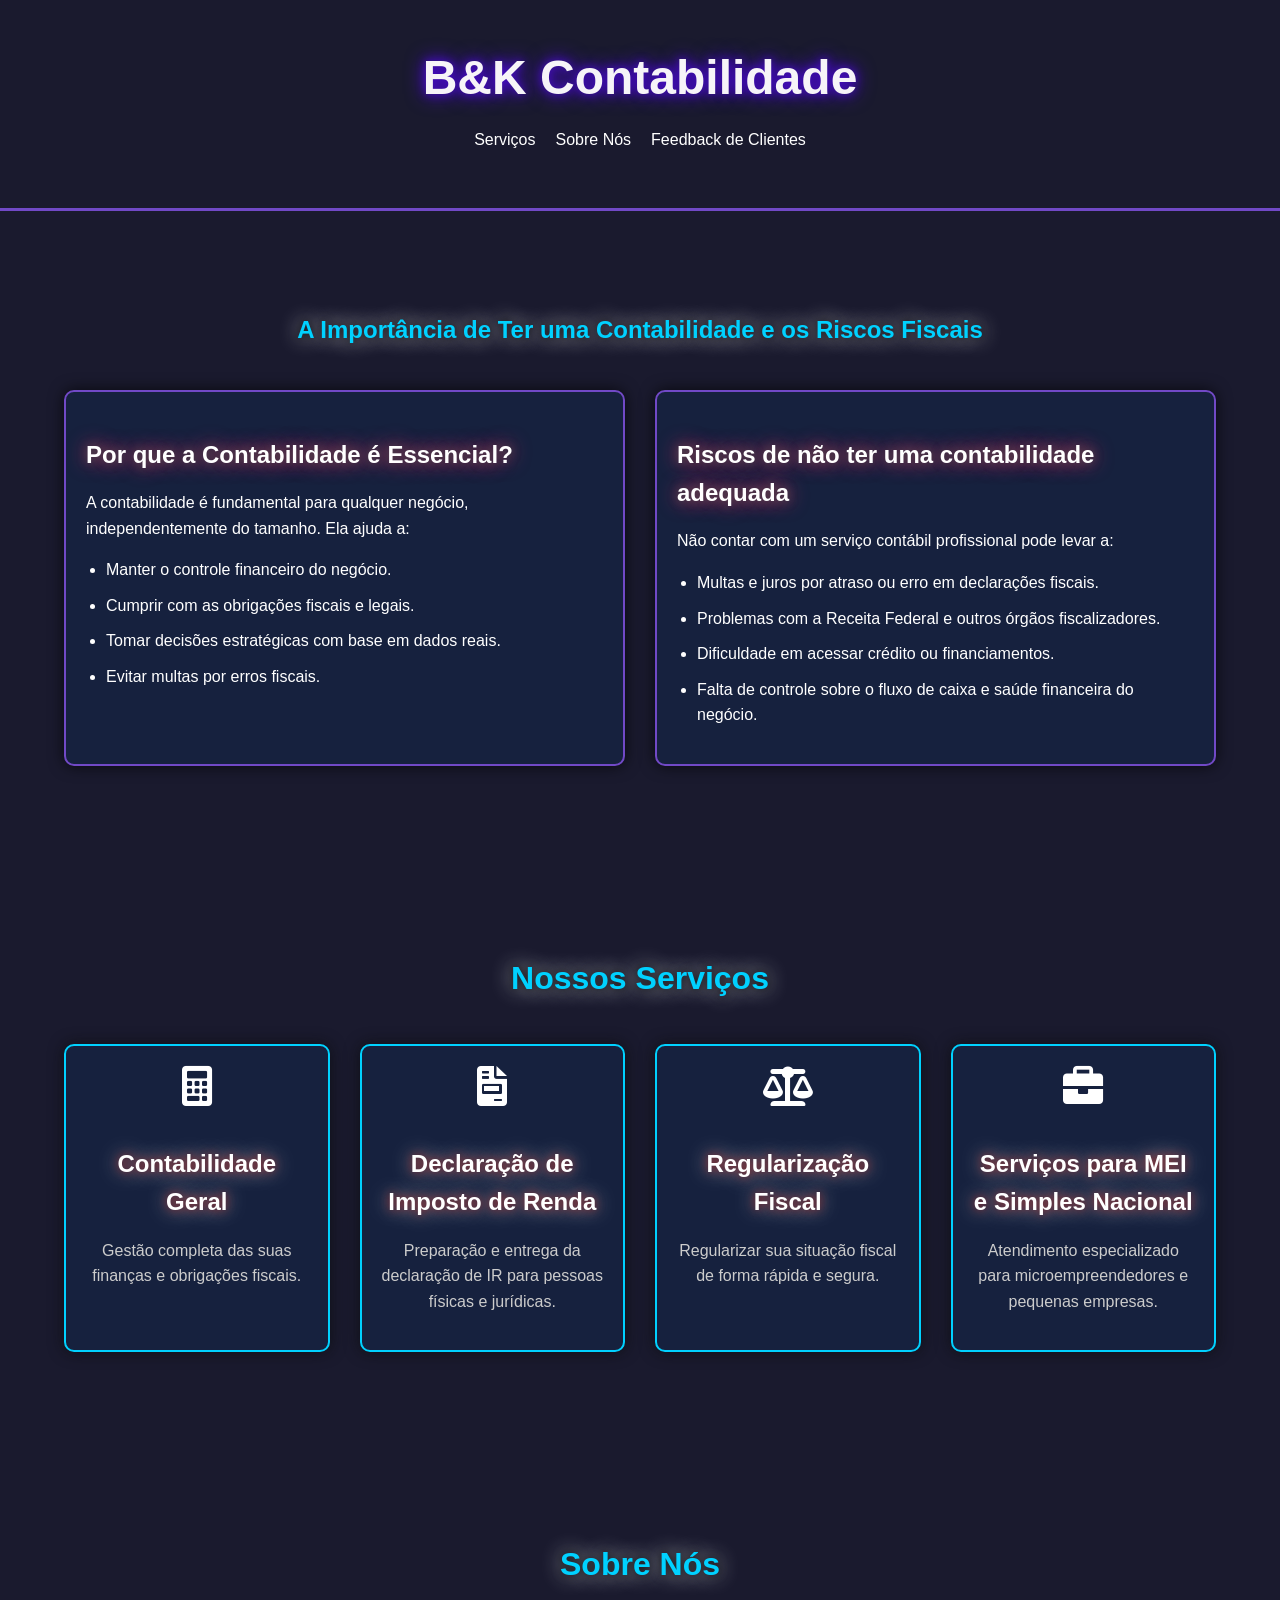
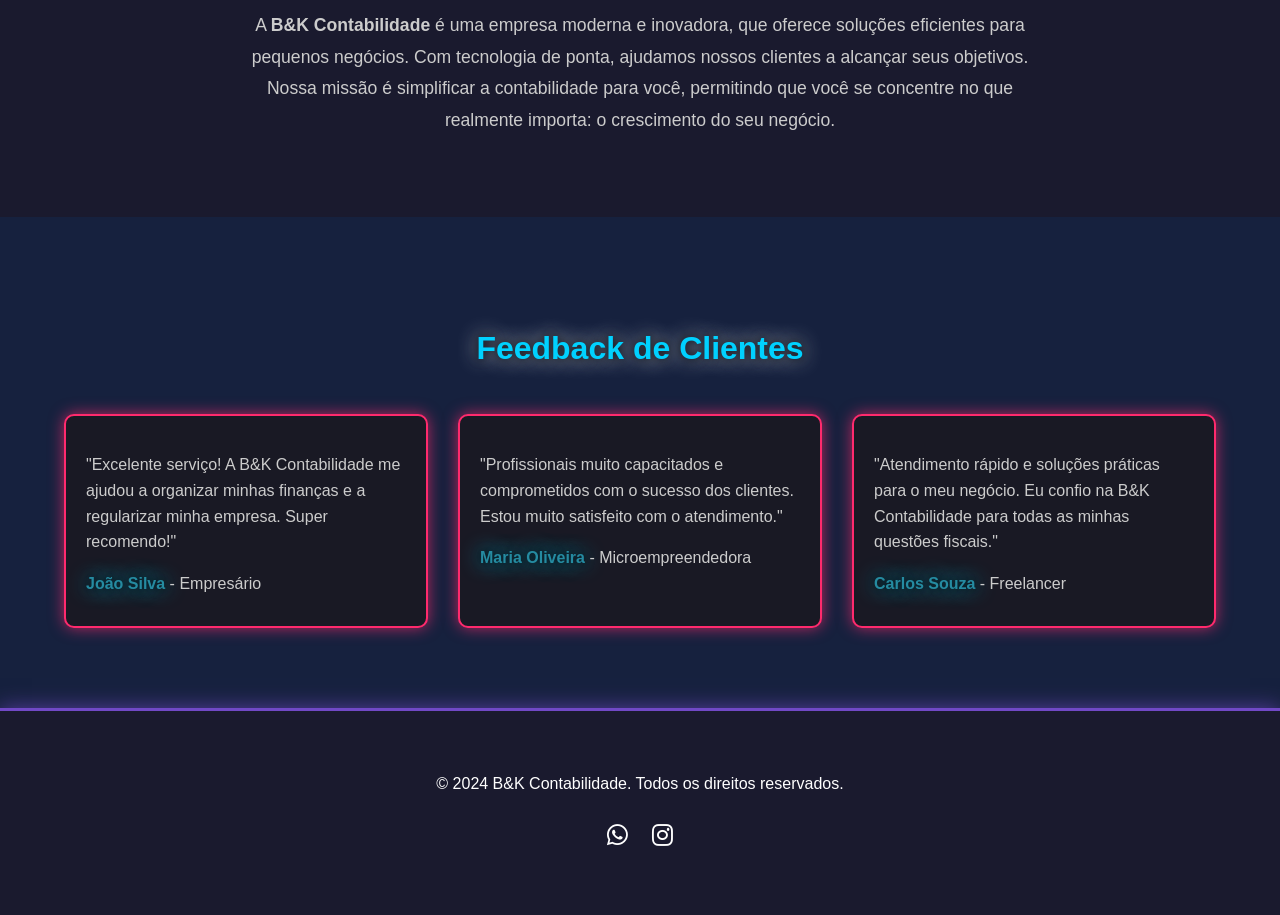
==== index.html @ 879cd641 "Create index.html" ====
<!DOCTYPE html>
<html lang="pt-BR">

<head>
    <meta charset="UTF-8">
    <meta name="viewport" content="width=device-width, initial-scale=1.0">
    <title>B&K Contabilidade Moderna</title>
    <link rel="stylesheet" href="styles.css">
    <link rel="stylesheet" href="https://cdnjs.cloudflare.com/ajax/libs/font-awesome/6.0.0-beta3/css/all.min.css">
</head>

<body>
    <header>
        <div class="container">
            <h1>B&K Contabilidade</h1>
            <nav>
                <ul>
                    <li><a href="#servicos">Serviços</a></li>
                    <li><a href="#sobre">Sobre Nós</a></li>
                    <li><a href="#feedback">Feedback de Clientes</a></li>
                </ul>
            </nav>
        </div>
    </header>

    <section id="importancia">
        <div class="container">
            <h2>A Importância de Ter uma Contabilidade e os Riscos Fiscais</h2>
            <div class="importancia-content">
                <div class="importancia-text">
                    <h3>Por que a Contabilidade é Essencial?</h3>
                    <p>A contabilidade é fundamental para qualquer negócio, independentemente do tamanho. Ela ajuda a:</p>
                    <ul>
                        <li>Manter o controle financeiro do negócio.</li>
                        <li>Cumprir com as obrigações fiscais e legais.</li>
                        <li>Tomar decisões estratégicas com base em dados reais.</li>
                        <li>Evitar multas por erros fiscais.</li>
                    </ul>
                </div>
                <div class="importancia-text">
                    <h3>Riscos de não ter uma contabilidade adequada</h3>
                    <p>Não contar com um serviço contábil profissional pode levar a:</p>
                    <ul>
                        <li>Multas e juros por atraso ou erro em declarações fiscais.</li>
                        <li>Problemas com a Receita Federal e outros órgãos fiscalizadores.</li>
                        <li>Dificuldade em acessar crédito ou financiamentos.</li>
                        <li>Falta de controle sobre o fluxo de caixa e saúde financeira do negócio.</li>
                    </ul>
                </div>
            </div>
        </div>
    </section>

    <section id="servicos">
        <div class="container">
            <h2>Nossos Serviços</h2>
            <div class="servicos-grid">
                <div class="servico">
                    <i class="fas fa-calculator"></i>
                    <h3>Contabilidade Geral</h3>
                    <p>Gestão completa das suas finanças e obrigações fiscais.</p>
                </div>
                <div class="servico">
                    <i class="fas fa-file-invoice"></i>
                    <h3>Declaração de Imposto de Renda</h3>
                    <p>Preparação e entrega da declaração de IR para pessoas físicas e jurídicas.</p>
                </div>
                <div class="servico">
                    <i class="fas fa-balance-scale"></i>
                    <h3>Regularização Fiscal</h3>
                    <p>Regularizar sua situação fiscal de forma rápida e segura.</p>
                </div>
                <div class="servico">
                    <i class="fas fa-briefcase"></i>
                    <h3>Serviços para MEI e Simples Nacional</h3>
                    <p>Atendimento especializado para microempreendedores e pequenas empresas.</p>
                </div>
            </div>
        </div>
    </section>

    <section id="sobre">
        <div class="container">
            <h2>Sobre Nós</h2>
            <p>A <strong>B&K Contabilidade</strong> é uma empresa moderna e inovadora, que oferece soluções eficientes para pequenos negócios. Com tecnologia de ponta, ajudamos nossos clientes a alcançar seus objetivos.</p>
            <p>Nossa missão é simplificar a contabilidade para você, permitindo que você se concentre no que realmente importa: o crescimento do seu negócio.</p>
        </div>
    </section>

    <section id="feedback">
        <div class="container">
            <h2>Feedback de Clientes</h2>
            <div class="feedback-list">
                <div class="feedback-item">
                    <p>"Excelente serviço! A B&K Contabilidade me ajudou a organizar minhas finanças e a regularizar minha empresa. Super recomendo!"</p>
                    <p><strong>João Silva</strong> - Empresário</p>
                </div>
                <div class="feedback-item">
                    <p>"Profissionais muito capacitados e comprometidos com o sucesso dos clientes. Estou muito satisfeito com o atendimento."</p>
                    <p><strong>Maria Oliveira</strong> - Microempreendedora</p>
                </div>
                <div class="feedback-item">
                    <p>"Atendimento rápido e soluções práticas para o meu negócio. Eu confio na B&K Contabilidade para todas as minhas questões fiscais."</p>
                    <p><strong>Carlos Souza</strong> - Freelancer</p>
                </div>
            </div>
        </div>
    </section>

    <footer>
        <div class="container">
            <p>© 2024 B&K Contabilidade. Todos os direitos reservados.</p>
            <div class="social-links">
                <a href="https://wa.me/55119000000?text=Olá,%20gostaria%20de%20mais%20informações!" target="_blank"><i class="fab fa-whatsapp"></i></a>
                <a href="https://www.instagram.com/assessoria_bk24/" target="_blank"><i class="fab fa-instagram"></i></a>
            </div>
        </div>
    </footer>

    <script src="script.js"></script>
</body>

</html>

<style>

body {
    font-family: 'Poppins', sans-serif;
    background-color: #0f0c29; 
    color: #fff;
    margin: 0;
    padding: 0;
    line-height: 1.6;
}

.container {
    width: 90%;
    max-width: 1200px;
    margin: 0 auto;
    padding: 20px;
}

/* Cabeçalho */
header {
    background-color: #1a1a2e;
    color: #fff;
    padding: 20px 0;
    box-shadow: 0 0 20px rgba(106, 88, 146, 0.7);
    border-bottom: 3px solid #7149c6; 
}
header h1 {
    margin: 0;
    font-size: 3rem;
    text-align: center;
    color: #f6f4f8; 
    text-shadow: 0 0 10px #480bca, 0 0 20px #5506ff; 
}

nav ul {
    list-style: none;
    padding: 0;
    display: flex;
    justify-content: center;
    gap: 20px;
    margin-top: 10px;
}

nav ul li a {
    color: #fff;
    text-decoration: none;
    font-size: 1rem;
    transition: all 0.3s ease;
}

nav ul li a:hover {
    color: #da9a9a; 
    text-shadow: 0 0 10px #b81818, 0 0 20px #d11313; 
}

/* Importância */
#importancia {
    background-color: #1a1a2e; 
    padding: 60px 0;
}

#importancia h2 {
    text-align: center;
    color: #00d1ff; 
    margin-bottom: 40px;
    text-shadow: 0 0 10px #000000, 0 0 20px #fffbfb; 
}
.importancia-content {
    display: grid;
    grid-template-columns: repeat(auto-fit, minmax(300px, 1fr));
    gap: 30px;
}

.importancia-text {
    background-color: #16213e; 
    padding: 20px;
    border-radius: 10px;
    border: 2px solid #7149c6; 
    box-shadow: 0 0 15px rgba(0, 0, 0, 0.7); 
    transition: transform 0.3s ease, box-shadow 0.3s ease;
}

.importancia-text:hover {
    transform: translateY(-10px);
    box-shadow: 0 0 25px rgba(113, 73, 198, 0.9); 
}

.importancia-text h3 {
    color: #ffffff; /* Rosa neon */
    font-size: 1.5rem;
    margin-bottom: 15px;
    text-shadow: 0 0 10px #524c4c, 0 0 20px #ff2a6d; 
}

.importancia-text ul {
    list-style: disc;
    padding-left: 20px;
}

.importancia-text ul li {
    margin-bottom: 10px;
}

/* Serviços */
#servicos {
    background-color: #1a1a2e; 
    color: #fff;
    padding: 60px 0;
}

#servicos h2 {
    text-align: center;
    font-size: 2rem;
    margin-bottom: 40px;
    color: #00d1ff; 
    text-shadow: 0 0 10px #020202, 0 0 20px #dce2e4; 
}

.servicos-grid {
    display: grid;
    grid-template-columns: repeat(auto-fit, minmax(250px, 1fr));
    gap: 30px;
}

.servico {
    background-color: #16213e; 
    color: #fff;
    padding: 20px;
    border-radius: 10px;
    text-align: center;
    border: 2px solid #00d1ff; 
    box-shadow: 0 0 15px rgba(12, 12, 12, 0.7); 
    transition: transform 0.3s ease, box-shadow 0.3s ease;
}

.servico:hover {
    transform: translateY(-10px);
    box-shadow: 0 0 25px rgba(0, 209, 255, 0.9); 
}

.servico i {
    font-size: 2.5rem;
    color: #ffffff; 
    margin-bottom: 15px;
   /*  text-shadow: 0 0 10px #000000, 0 0 20px #07070788; */}

.servico h3 {
    font-size: 1.5rem;
    margin-bottom: 10px;
    color: #ffffff; 
    text-shadow: 0 0 10px #962020, 0 0 20px #f5f5f5c7; 
}

.servico p {
    font-size: 1rem;
    color: #ccc;
}

/* Sobre */
#sobre {
    background-color: #1a1a2e; 
    padding: 60px 0;
}

#sobre h2 {
    text-align: center;
    color: #00d1ff; 
    font-size: 2rem;
    margin-bottom: 20px;
    text-shadow: 0 0 10px #000000, 0 0 20px #dce2e4; 
}

#sobre p {
    text-align: center;
    max-width: 800px;
    margin: 0 auto;
    font-size: 1.1rem;
    line-height: 1.8;
    color: #ccc;
}

/* Feedback */
#feedback {
    background-color: #16213e; 
    padding: 60px 0;
}

#feedback h2 {
    text-align: center;
    color: #00d1ff; 
    font-size: 2rem;
    margin-bottom: 40px;
    text-shadow: 0 0 10px #000000, 0 0 20px #dce2e4; 
}

.feedback-list {
    display: grid;
    grid-template-columns: repeat(auto-fit, minmax(300px, 1fr));
    gap: 30px;
}

.feedback-item {
    background-color: #191924; 
    padding: 20px;
    border-radius: 10px;
    border: 2px solid #ff2a6d; 
    box-shadow: 0 0 15px rgba(255, 42, 109, 0.7); 
    transition: transform 0.3s ease, box-shadow 0.3s ease;
}

.feedback-item:hover {
    transform: translateY(-10px);
    box-shadow: 0 0 25px rgba(255, 42, 109, 0.9); 
}

.feedback-item p {
    font-size: 1rem;
    line-height: 1.6;
    margin-bottom: 10px;
    color: #ccc;
}

.feedback-item strong {
    color: #258ba1;
    text-shadow: 0 0 10px #000000, 0 0 20px #00d1ff; 
}

/* Rodapé */
footer {
    background-color: #1a1a2e; 
    color: #fff;
    padding: 40px 0;
    text-align: center;
    border-top: 3px solid #7149c6; 
    box-shadow: 0 0 20px rgba(113, 73, 198, 0.7); 
}

footer p {
    margin: 0;
    font-size: 1rem;
}

.social-links {
    margin-top: 20px;
}

.social-links a {
    color: #fff;
    font-size: 1.5rem;
    margin: 0 10px;
    transition: color 0.3s ease;
}

.social-links a:hover {
    color: #ff2a6d; /* Rosa neon */
    text-shadow: 0 0 10px #ff2a6d, 0 0 20px #ff2a6d; /* Efeito brilho */
}
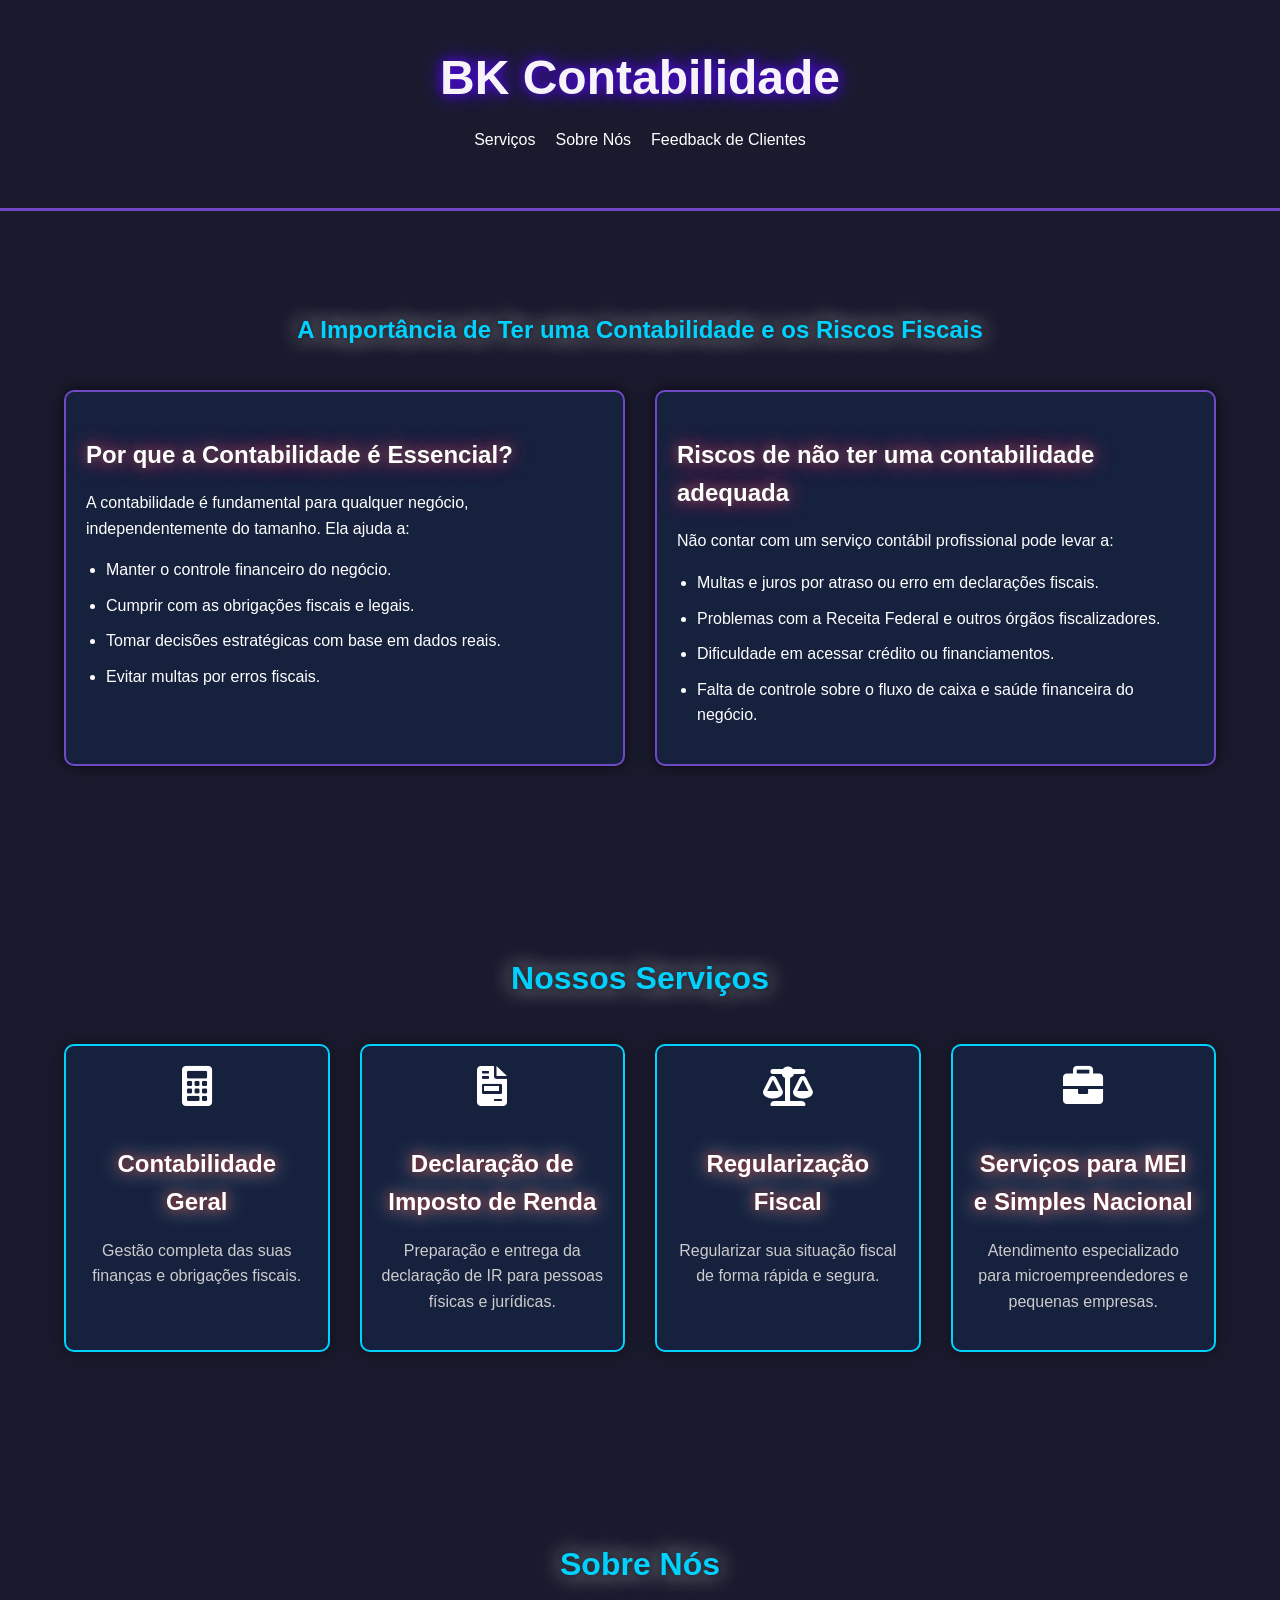
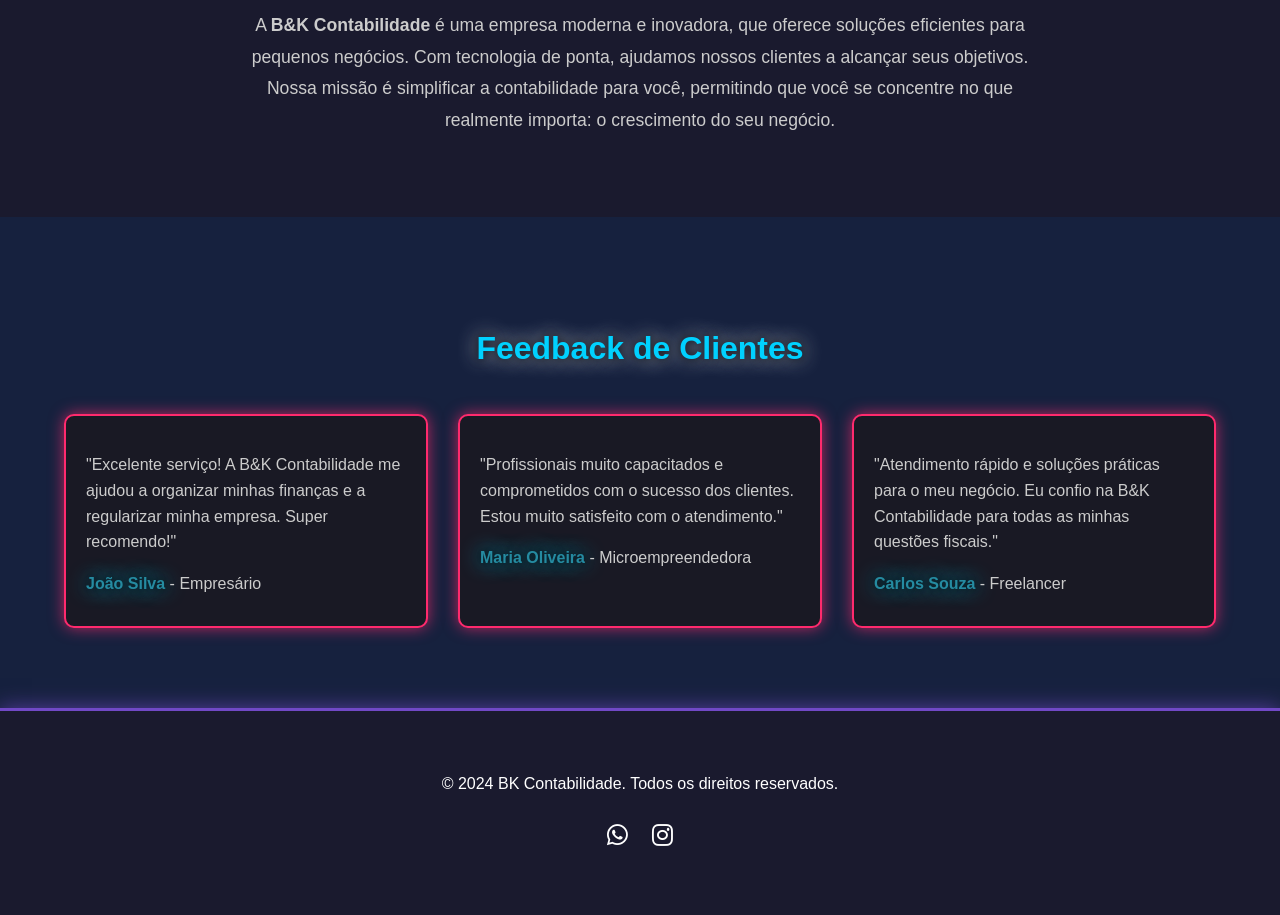
==== commit bb010351: "Update index.html" ====
--- a/index.html
+++ b/index.html
@@ -4,7 +4,7 @@
 <head>
     <meta charset="UTF-8">
     <meta name="viewport" content="width=device-width, initial-scale=1.0">
-    <title>B&K Contabilidade Moderna</title>
+    <title>BK Contabilidade Moderna</title>
     <link rel="stylesheet" href="styles.css">
     <link rel="stylesheet" href="https://cdnjs.cloudflare.com/ajax/libs/font-awesome/6.0.0-beta3/css/all.min.css">
 </head>
@@ -12,7 +12,7 @@
 <body>
     <header>
         <div class="container">
-            <h1>B&K Contabilidade</h1>
+            <h1>BK Contabilidade</h1>
             <nav>
                 <ul>
                     <li><a href="#servicos">Serviços</a></li>
@@ -109,7 +109,7 @@
 
     <footer>
         <div class="container">
-            <p>© 2024 B&K Contabilidade. Todos os direitos reservados.</p>
+            <p>© 2024 BK Contabilidade. Todos os direitos reservados.</p>
             <div class="social-links">
                 <a href="https://wa.me/55119000000?text=Olá,%20gostaria%20de%20mais%20informações!" target="_blank"><i class="fab fa-whatsapp"></i></a>
                 <a href="https://www.instagram.com/assessoria_bk24/" target="_blank"><i class="fab fa-instagram"></i></a>
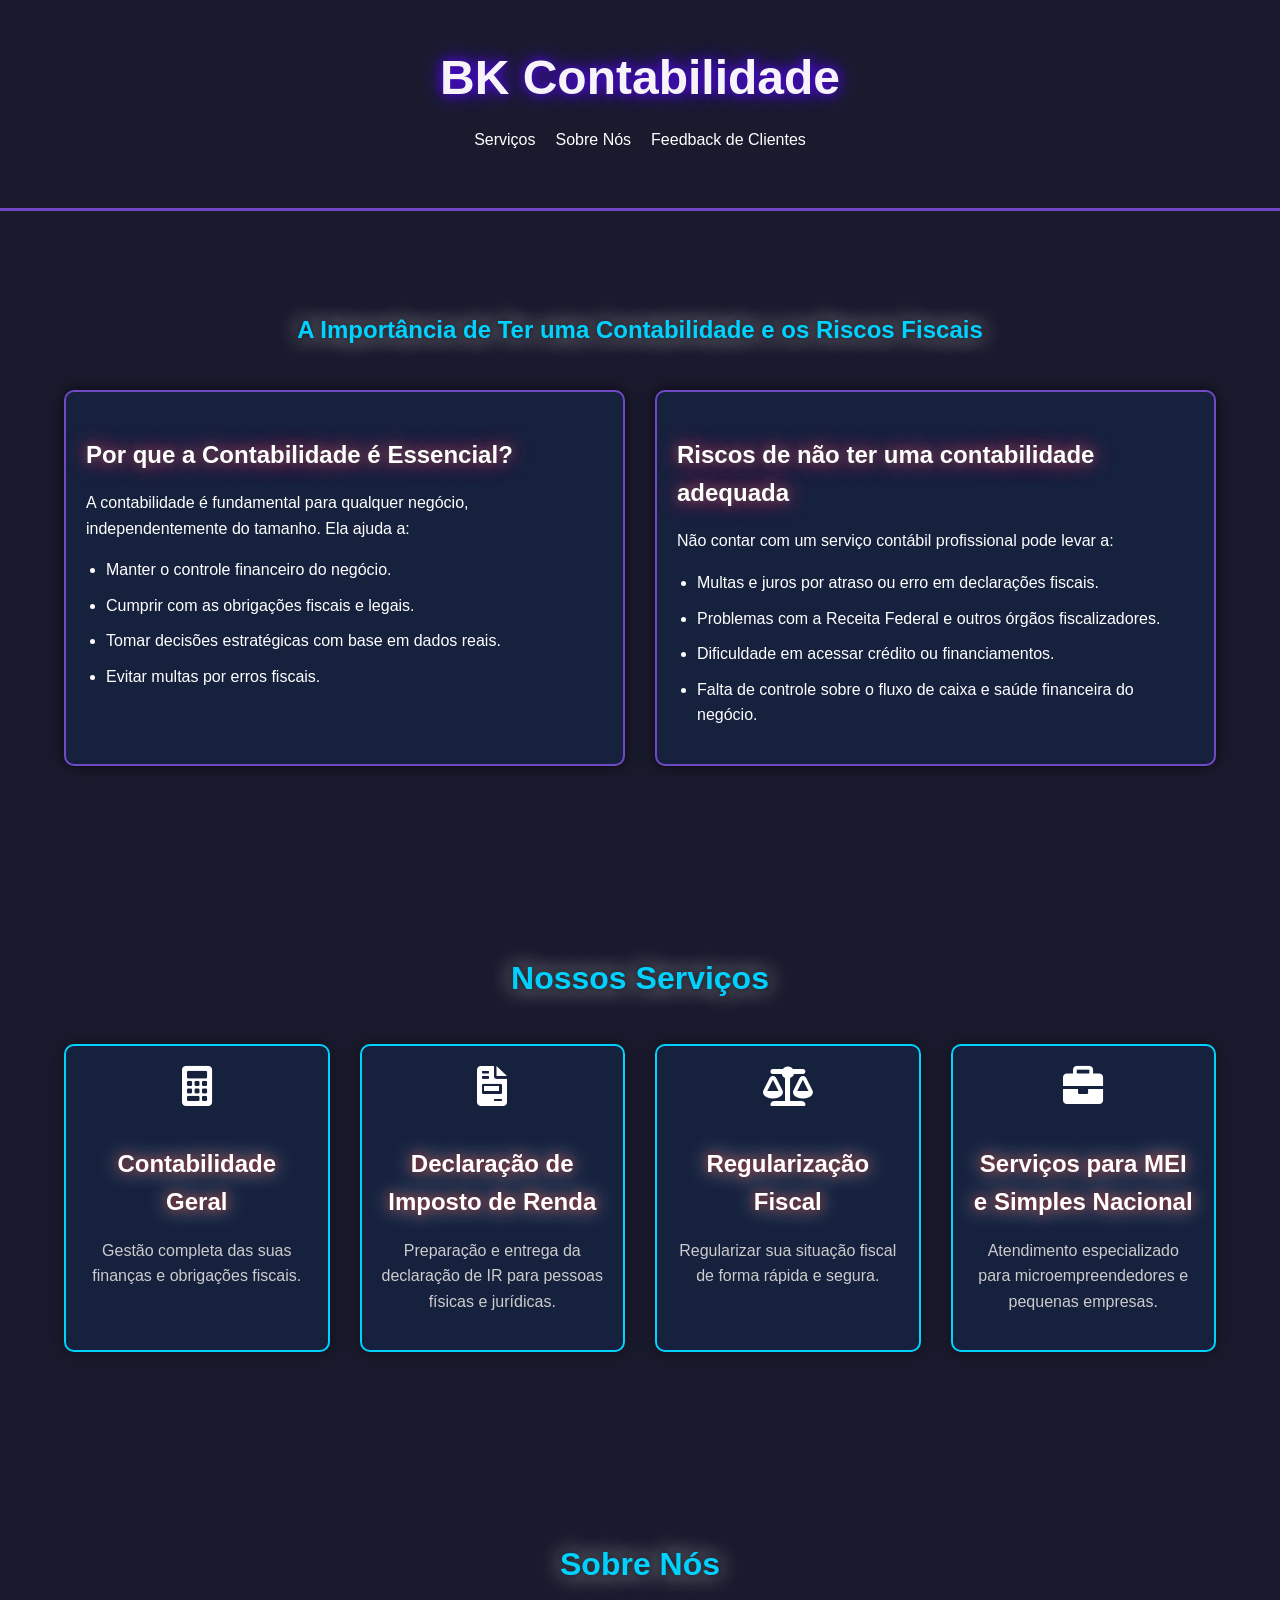
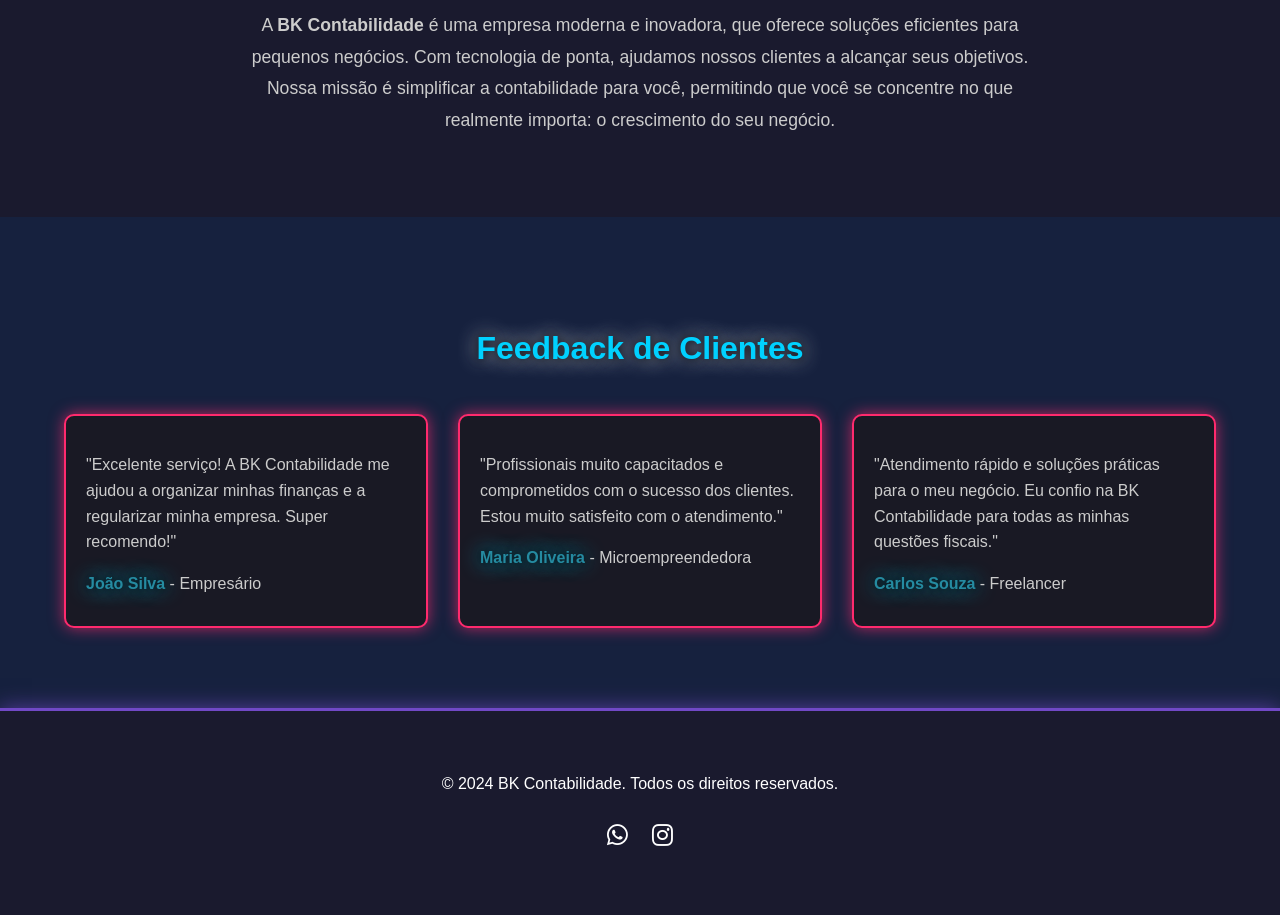
==== commit 4758cfac: "Update index.html" ====
--- a/index.html
+++ b/index.html
@@ -82,7 +82,7 @@
     <section id="sobre">
         <div class="container">
             <h2>Sobre Nós</h2>
-            <p>A <strong>B&K Contabilidade</strong> é uma empresa moderna e inovadora, que oferece soluções eficientes para pequenos negócios. Com tecnologia de ponta, ajudamos nossos clientes a alcançar seus objetivos.</p>
+            <p>A <strong>BK Contabilidade</strong> é uma empresa moderna e inovadora, que oferece soluções eficientes para pequenos negócios. Com tecnologia de ponta, ajudamos nossos clientes a alcançar seus objetivos.</p>
             <p>Nossa missão é simplificar a contabilidade para você, permitindo que você se concentre no que realmente importa: o crescimento do seu negócio.</p>
         </div>
     </section>
@@ -92,7 +92,7 @@
             <h2>Feedback de Clientes</h2>
             <div class="feedback-list">
                 <div class="feedback-item">
-                    <p>"Excelente serviço! A B&K Contabilidade me ajudou a organizar minhas finanças e a regularizar minha empresa. Super recomendo!"</p>
+                    <p>"Excelente serviço! A BK Contabilidade me ajudou a organizar minhas finanças e a regularizar minha empresa. Super recomendo!"</p>
                     <p><strong>João Silva</strong> - Empresário</p>
                 </div>
                 <div class="feedback-item">
@@ -100,7 +100,7 @@
                     <p><strong>Maria Oliveira</strong> - Microempreendedora</p>
                 </div>
                 <div class="feedback-item">
-                    <p>"Atendimento rápido e soluções práticas para o meu negócio. Eu confio na B&K Contabilidade para todas as minhas questões fiscais."</p>
+                    <p>"Atendimento rápido e soluções práticas para o meu negócio. Eu confio na BK Contabilidade para todas as minhas questões fiscais."</p>
                     <p><strong>Carlos Souza</strong> - Freelancer</p>
                 </div>
             </div>
